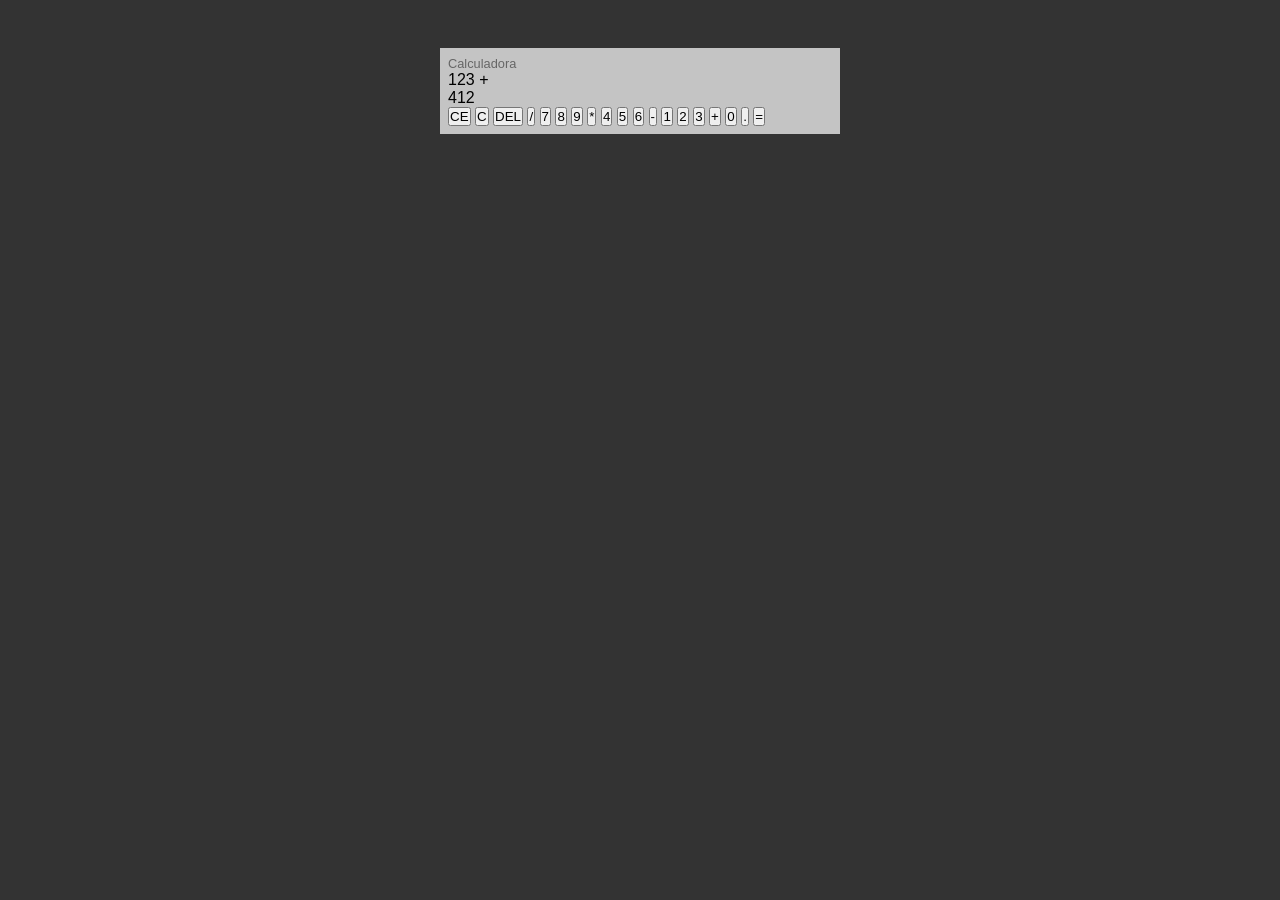
==== calc.html @ 49ca9962 "indo" ====
<!DOCTYPE html>
<html lang="en">

<head>
    <meta charset="UTF-8">
    <meta name="viewport" content="width=device-width, initial-scale=1.0">
    <title>Trabalho Progamação</title>
    <link rel="stylesheet" href="calc.css">
    <script src="calc.js" defer></script>
</head>

<body>
    <div id="calc">
        <h3>Calculadora</h3>
        <div class="operations">
            <div class="previous-operation">123 +</div>
        <div class="current-operation">412</div>
        </div>
        
    <div class="buttons-container">
        <button>CE</button>
        <button>C</button>
        <button>DEL</button>
        <button>/</button>
        <button class="number">7</button>
        <button class="number">8</button>
        <button class="number">9</button>
        <button>*</button>
        <button class="number">4</button>
        <button class="number">5</button>
        <button class="number">6</button>
        <button>-</button>
        <button class="number">1</button>
        <button class="number">2</button>
        <Button class="number">3</Button>
        <button>+</button>
        <button class="number">0</button>
        <button class="number">.</button>
        <button id="equal-btn">=</button>
    </div>   
 </div>

</body>

</html>
---- calc.css ----
*{
    margin: 0;
    padding: 0;
    box-sizing: border-box;
    font-family: Helvetica;
}

body{
    background-color: #333;
    display: flex;
    align-items: center;
    justify-content: center;
    padding: 3em;
}
#calc{
    width: 400px;
    padding: .5em;
    background-color: #c4c4c4;
    color: #000;
    display: flex;
    flex-direction: column;
}

#calc h3{
    font-size: .8em;
    font-weight: 300;
    color: #666;
}
#operations{
    text-align: right;
}

#previus-operation{
    color: #777;
    padding: .2em;
    overflow-wrap: break-word;
    min-height: 1.6em;
}
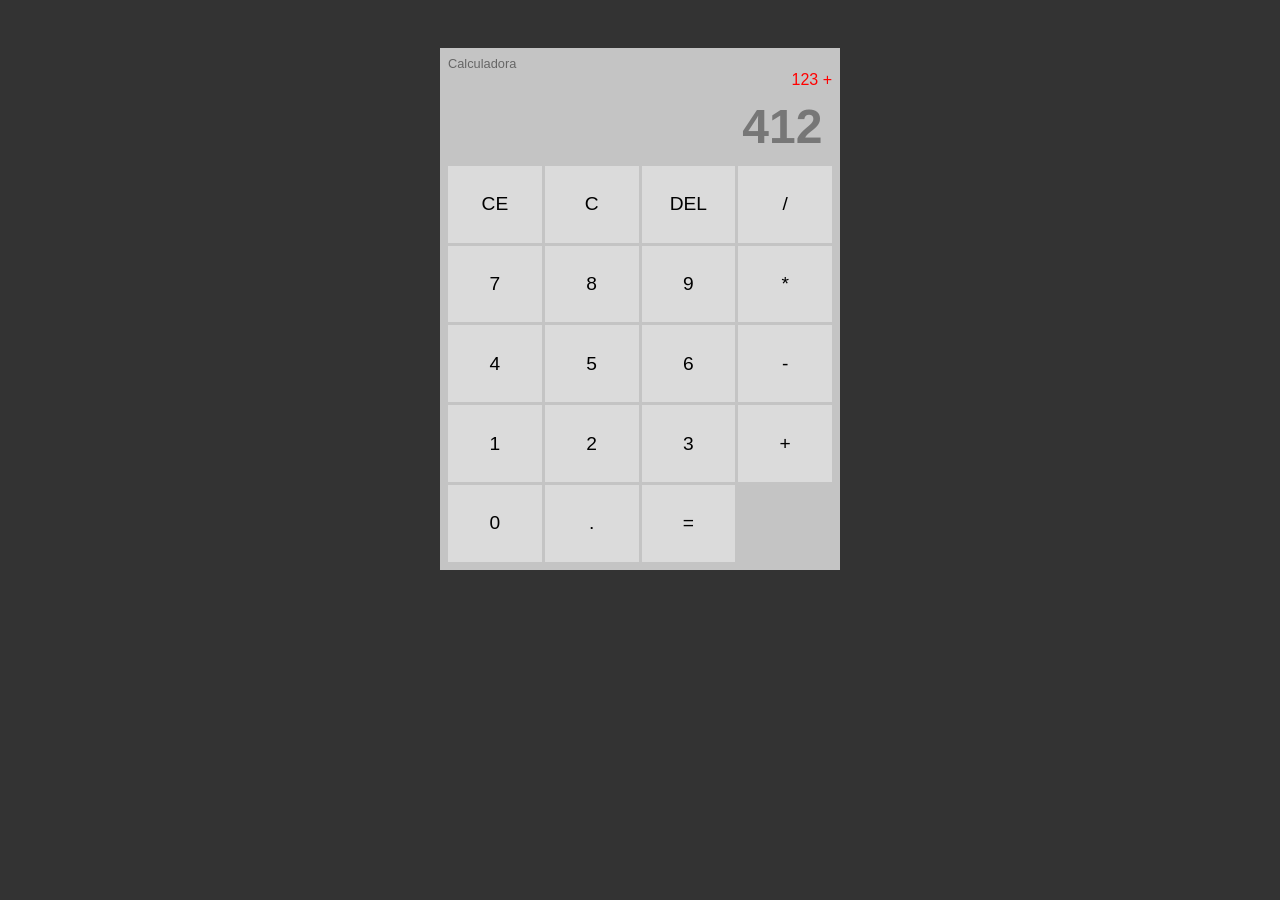
==== commit 4846e1f6: "indo pt2" ====
--- a/calc.html
+++ b/calc.html
@@ -12,12 +12,12 @@
 <body>
     <div id="calc">
         <h3>Calculadora</h3>
-        <div class="operations">
-            <div class="previous-operation">123 +</div>
-        <div class="current-operation">412</div>
+        <div id="operations">
+            <div id="previous-operation" style="color: red;">123 +</div>
+            <div id="current-operation">412</div>
         </div>
         
-    <div class="buttons-container">
+    <div id="buttons-container">  
         <button>CE</button>
         <button>C</button>
         <button>DEL</button>
--- a/calc.css
+++ b/calc.css
@@ -29,10 +29,35 @@
 #operations{
     text-align: right;
 }
-
-#previus-operation{
-    color: #777;
+#previous-operationn,
+#current-operation{
     padding: .2em;
     overflow-wrap: break-word;
     min-height: 1.6em;
-}    +}
+
+#previous-operationn{
+    padding: .2em;
+    overflow-wrap: break-word;
+    min-height: 1.6em;
+}    
+
+#current-operation{
+    color: #777;
+    font-size: 3em;
+    font-weight: 700;
+}
+
+#buttons-container{
+    display: grid;
+    grid-template-columns: 1fr 1fr 1fr 1fr;
+    gap: 3px;
+}
+#buttons-container button{
+    border: 1px solid transparent;
+    border-radius: 0 ;
+    height: 4em;
+    font-size: 1.2em;
+    background-color: #dbdbdb;
+    cursor: pointer;
+}
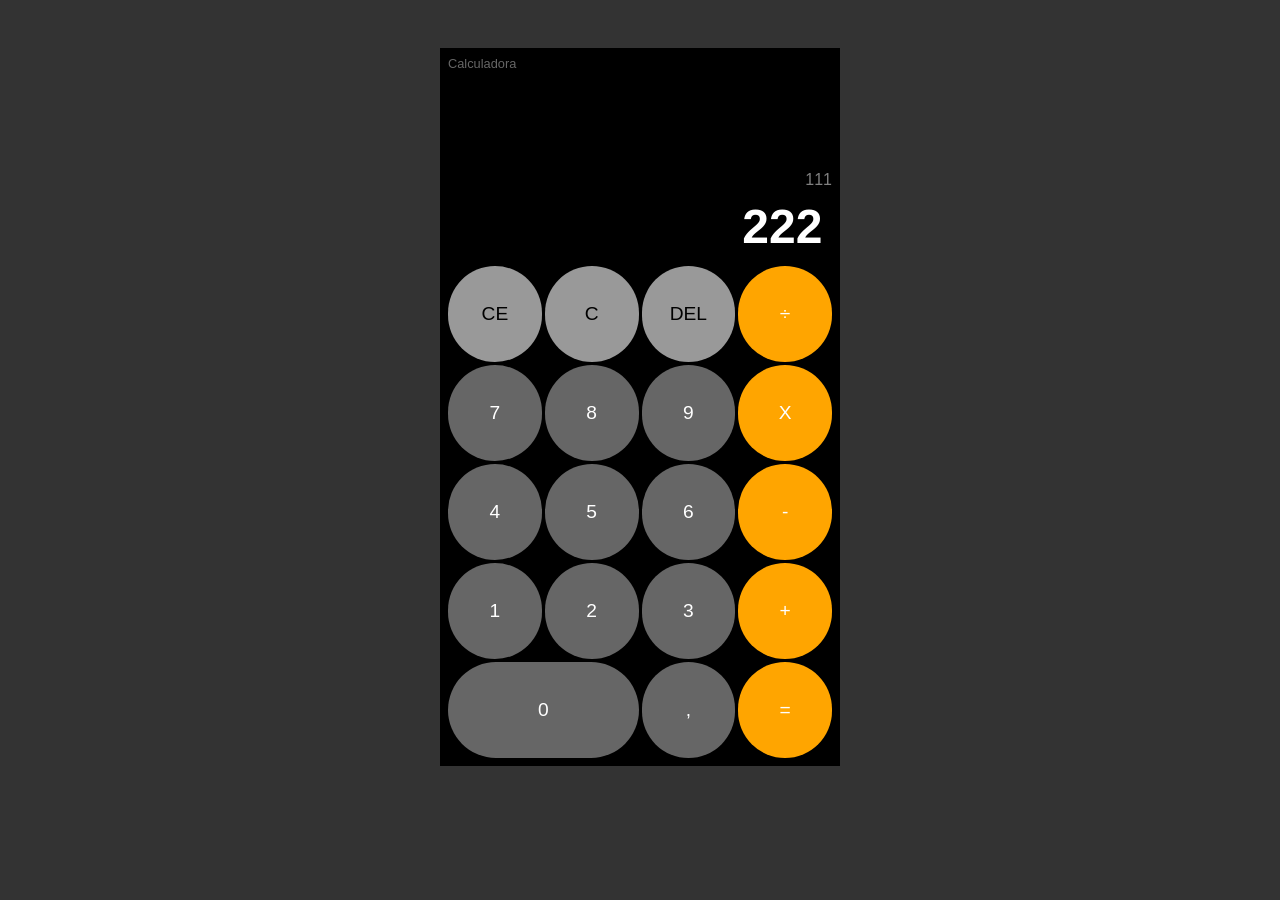
==== commit 58f08665: "modelo calculadora iphone" ====
--- a/calc.html
+++ b/calc.html
@@ -13,30 +13,30 @@
     <div id="calc">
         <h3>Calculadora</h3>
         <div id="operations">
-            <div id="previous-operation" style="color: red;">123 +</div>
-            <div id="current-operation">412</div>
+            <div id="previous-operation" style="color: gray; margin-top: 100px;">111</div>
+            <div id="current-operation">222</div>
         </div>
         
     <div id="buttons-container">  
-        <button>CE</button>
-        <button>C</button>
-        <button>DEL</button>
-        <button>/</button>
+        <button id="outros">CE</button>
+        <button id="outros">C</button>
+        <button id="outros">DEL</button>
+        <button id="laranja">÷</button>
         <button class="number">7</button>
         <button class="number">8</button>
         <button class="number">9</button>
-        <button>*</button>
+        <button id="laranja">X</button>
         <button class="number">4</button>
         <button class="number">5</button>
         <button class="number">6</button>
-        <button>-</button>
+        <button id="laranja">-</button>
         <button class="number">1</button>
         <button class="number">2</button>
         <Button class="number">3</Button>
-        <button>+</button>
-        <button class="number">0</button>
-        <button class="number">.</button>
-        <button id="equal-btn">=</button>
+        <button id="laranja">+</button>
+        <button id="button-zero">0</button>
+        <button class="number">,</button>
+        <button id="laranja">=</button>
     </div>   
  </div>
 
--- a/calc.css
+++ b/calc.css
@@ -15,7 +15,7 @@
 #calc{
     width: 400px;
     padding: .5em;
-    background-color: #c4c4c4;
+    background-color: #000;
     color: #000;
     display: flex;
     flex-direction: column;
@@ -43,7 +43,7 @@
 }    
 
 #current-operation{
-    color: #777;
+    color: #ffffff;
     font-size: 3em;
     font-weight: 700;
 }
@@ -55,9 +55,29 @@
 }
 #buttons-container button{
     border: 1px solid transparent;
-    border-radius: 0 ;
-    height: 4em;
+    border-radius: 100px ;
+    height: 5em;
     font-size: 1.2em;
-    background-color: #dbdbdb;
     cursor: pointer;
+}
+.number{
+    background-color: #666;
+    color: #ffffff;
+}
+
+#buttons-container #button-zero{
+    grid-column: span 2;
+    background-color: #666;
+    color: #ffffff;
+
+}
+
+#laranja{
+    background-color: orange;
+    color: #ffffff;
+}
+
+#outros{
+    background-color: #999;
+    font-size: 1.5em;
 }
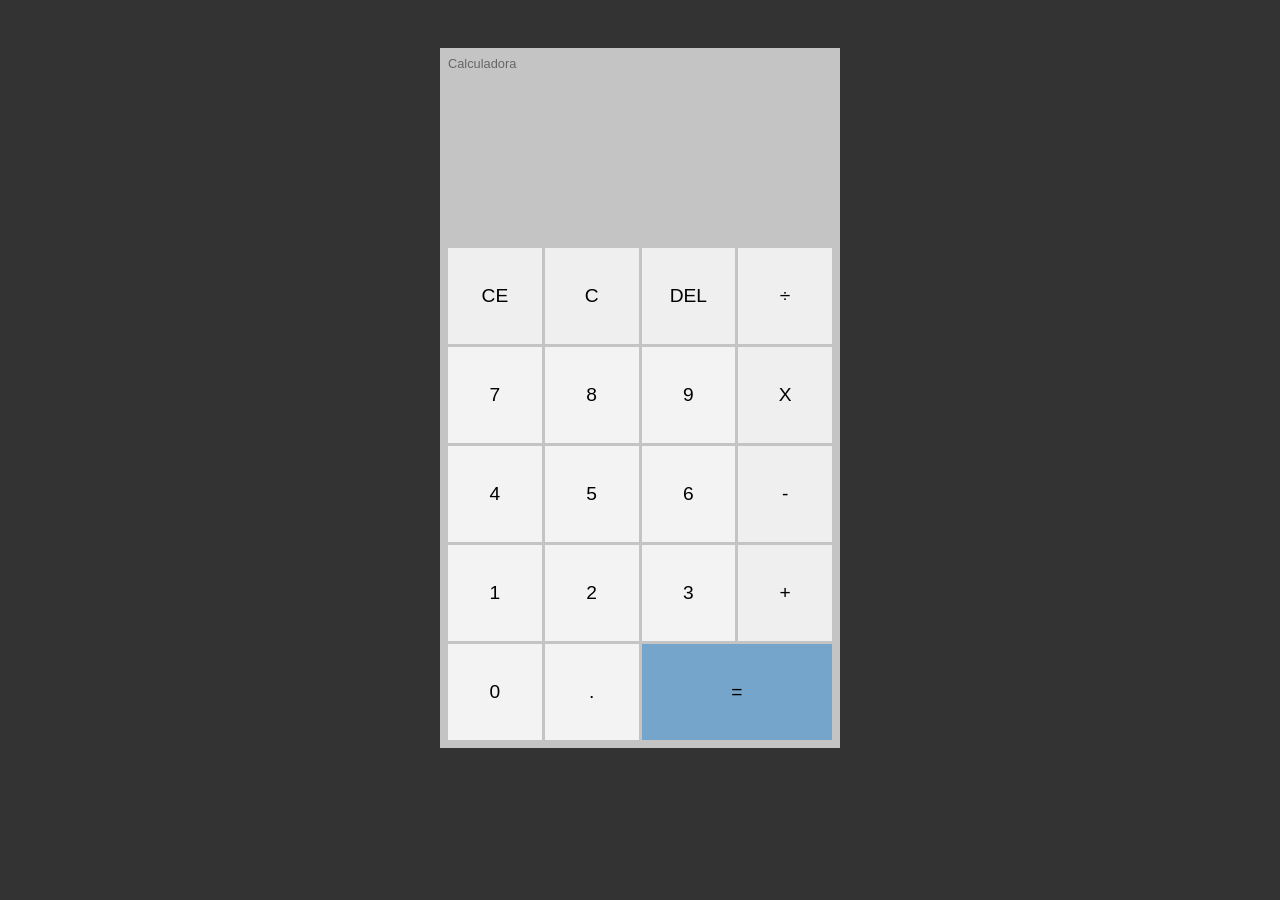
==== commit 5b895a97: "tá andando" ====
--- a/calc.html
+++ b/calc.html
@@ -13,30 +13,30 @@
     <div id="calc">
         <h3>Calculadora</h3>
         <div id="operations">
-            <div id="previous-operation" style="color: gray; margin-top: 100px;">111</div>
-            <div id="current-operation">222</div>
+            <div id="previous-operation" style="color: gray; margin-top: 100px;"></div>
+            <div id="current-operation"></div>
         </div>
         
     <div id="buttons-container">  
-        <button id="outros">CE</button>
-        <button id="outros">C</button>
-        <button id="outros">DEL</button>
-        <button id="laranja">÷</button>
+        <button>CE</button>
+        <button>C</button>
+        <button>DEL</button>
+        <button>÷</button>
         <button class="number">7</button>
         <button class="number">8</button>
         <button class="number">9</button>
-        <button id="laranja">X</button>
+        <button>X</button>
         <button class="number">4</button>
         <button class="number">5</button>
         <button class="number">6</button>
-        <button id="laranja">-</button>
+        <button>-</button>
         <button class="number">1</button>
         <button class="number">2</button>
         <Button class="number">3</Button>
-        <button id="laranja">+</button>
-        <button id="button-zero">0</button>
-        <button class="number">,</button>
-        <button id="laranja">=</button>
+        <button>+</button>
+        <button class="number">0</button>
+        <button class="number">.</button>
+        <button id="equal-btn">=</button>
     </div>   
  </div>
 
--- a/calc.css
+++ b/calc.css
@@ -15,7 +15,7 @@
 #calc{
     width: 400px;
     padding: .5em;
-    background-color: #000;
+    background-color: #c4c4c4;
     color: #000;
     display: flex;
     flex-direction: column;
@@ -37,13 +37,10 @@
 }
 
 #previous-operationn{
-    padding: .2em;
-    overflow-wrap: break-word;
-    min-height: 1.6em;
+    color: #777;
 }    
 
 #current-operation{
-    color: #ffffff;
     font-size: 3em;
     font-weight: 700;
 }
@@ -55,29 +52,23 @@
 }
 #buttons-container button{
     border: 1px solid transparent;
-    border-radius: 100px ;
     height: 5em;
     font-size: 1.2em;
     cursor: pointer;
 }
-.number{
-    background-color: #666;
-    color: #ffffff;
+#buttons-container .number{
+    background-color: #f3f3f3;
+}
+#buttons-container button:hover{
+    background-color: #bababa;
+    border-color: #999;
 }
 
-#buttons-container #button-zero{
+#buttons-container #equal-btn{
     grid-column: span 2;
-    background-color: #666;
-    color: #ffffff;
-
+    background-color: #75a5cb;
 }
 
-#laranja{
-    background-color: orange;
-    color: #ffffff;
-}
-
-#outros{
-    background-color: #999;
-    font-size: 1.5em;
+#buttons-container #equal-btn:hover{
+    background-color: #1a8be7;
 }
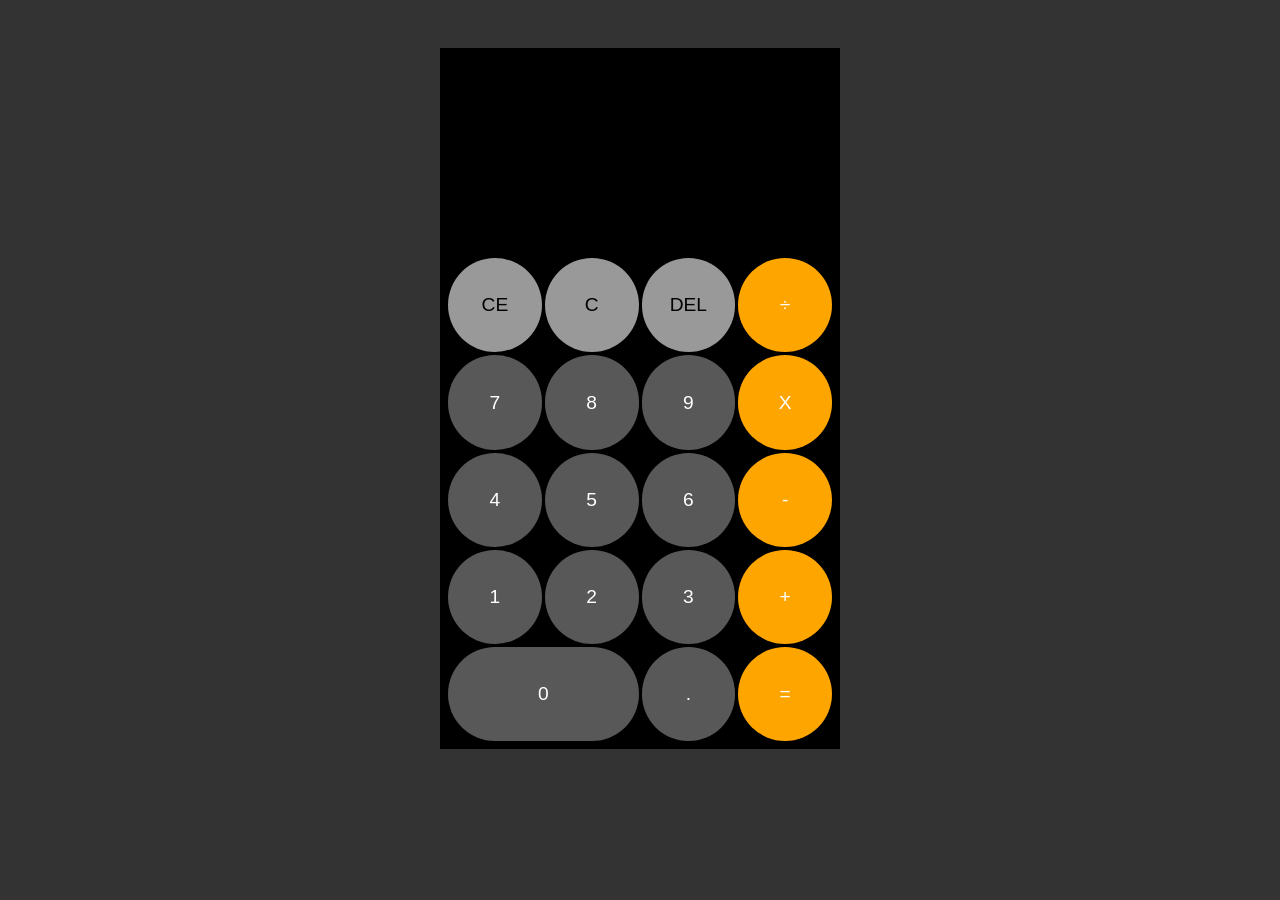
==== commit 702722bb: "pronto" ====
--- a/calc.html
+++ b/calc.html
@@ -1,42 +1,41 @@
 <!DOCTYPE html>
-<html lang="en">
+<html lang="pt-br">
 
 <head>
     <meta charset="UTF-8">
     <meta name="viewport" content="width=device-width, initial-scale=1.0">
-    <title>Trabalho Progamação</title>
+    <title>Trabalho de Progamação</title>
     <link rel="stylesheet" href="calc.css">
     <script src="calc.js" defer></script>
 </head>
 
 <body>
     <div id="calc">
-        <h3>Calculadora</h3>
         <div id="operations">
-            <div id="previous-operation" style="color: gray; margin-top: 100px;"></div>
+            <div id="previous-operation"></div>
             <div id="current-operation"></div>
         </div>
         
     <div id="buttons-container">  
-        <button>CE</button>
-        <button>C</button>
-        <button>DEL</button>
-        <button>÷</button>
+        <button id="cinza">CE</button>
+        <button id="cinza">C</button>
+        <button id="cinza">DEL</button>
+        <button class="branco">÷</button>
         <button class="number">7</button>
         <button class="number">8</button>
         <button class="number">9</button>
-        <button>X</button>
+        <button class="branco">X</button>
         <button class="number">4</button>
         <button class="number">5</button>
         <button class="number">6</button>
-        <button>-</button>
+        <button class="branco"> -</button>
         <button class="number">1</button>
         <button class="number">2</button>
         <Button class="number">3</Button>
-        <button>+</button>
-        <button class="number">0</button>
+        <button class="branco">+</button>
+        <button class="number" id="doisEspacos">0</button>
         <button class="number">.</button>
-        <button id="equal-btn">=</button>
+        <button id="equal-btn" class="branco">=</button>
     </div>   
  </div>
 
--- a/calc.css
+++ b/calc.css
@@ -15,7 +15,7 @@
 #calc{
     width: 400px;
     padding: .5em;
-    background-color: #c4c4c4;
+    background-color: #000;
     color: #000;
     display: flex;
     flex-direction: column;
@@ -29,15 +29,18 @@
 #operations{
     text-align: right;
 }
-#previous-operationn,
+#previous-operation,
 #current-operation{
     padding: .2em;
     overflow-wrap: break-word;
     min-height: 1.6em;
+    color: white;
 }
 
-#previous-operationn{
+#previous-operation{
     color: #777;
+    color: gray; 
+    margin-top: 100px;
 }    
 
 #current-operation{
@@ -52,23 +55,27 @@
 }
 #buttons-container button{
     border: 1px solid transparent;
-    height: 5em;
+    height: 4.9em;
+    border-radius: 100px;
     font-size: 1.2em;
     cursor: pointer;
 }
 #buttons-container .number{
-    background-color: #f3f3f3;
+    background-color: #595858;
+    color: white;
 }
 #buttons-container button:hover{
-    background-color: #bababa;
-    border-color: #999;
+    opacity: .5;
 }
 
-#buttons-container #equal-btn{
+#buttons-container #doisEspacos{
     grid-column: span 2;
-    background-color: #75a5cb;
 }
 
-#buttons-container #equal-btn:hover{
-    background-color: #1a8be7;
+.branco{
+    color: white;
+    background-color: orange;
+}
+#cinza{
+    background-color: #999;
 }
